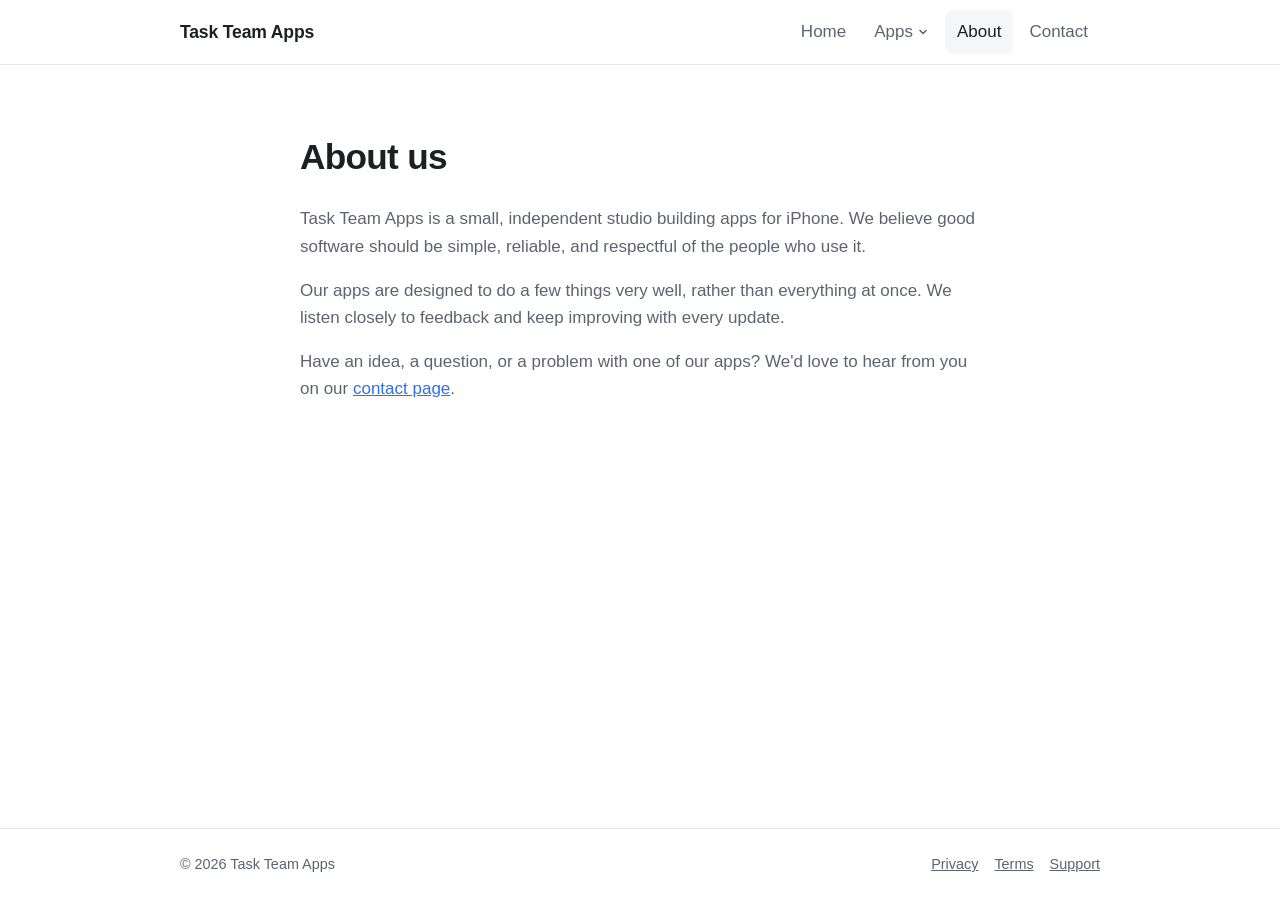
==== about.html @ 3afe0caa "Include dropdown with list of apps" ====
<!DOCTYPE html>
<html lang="en">
<head>
  <meta charset="UTF-8">
  <meta name="viewport" content="width=device-width, initial-scale=1">
  <title>About – Task Team Apps</title>
  <meta name="description" content="About Task Team Apps.">
  <link rel="stylesheet" href="style.css">
  <script src="nav.js" defer></script>
</head>
<body>
  <header>
    <div class="wrap">
      <a class="brand" href="index.html">Task Team Apps</a>
      <nav>
        <ul>
          <li><a href="index.html">Home</a></li>
          <li class="dropdown">
            <button type="button" class="nav-btn" aria-haspopup="true" aria-expanded="false">Apps<svg class="chev" viewBox="0 0 12 12" aria-hidden="true"><path d="M3 4.5 6 7.5 9 4.5" fill="none" stroke="currentColor" stroke-width="1.6" stroke-linecap="round" stroke-linejoin="round"/></svg></button>
            <ul class="menu">
              <li><a href="tax-lien-tracker.html"><span class="menu-title">Tax Lien Tracker</span><span class="menu-sub">Track liens, deadlines and properties</span></a></li>
              <li class="menu-note">More apps coming soon</li>
            </ul>
          </li>
          <li><a href="about.html" aria-current="page">About</a></li>
          <li><a href="contact.html">Contact</a></li>
        </ul>
      </nav>
    </div>
  </header>

  <main>
    <section class="wrap page">
      <h1>About us</h1>
      <p>Task Team Apps is a small, independent studio building apps for iPhone. We believe good software should be simple, reliable, and respectful of the people who use it.</p>
      <p>Our apps are designed to do a few things very well, rather than everything at once. We listen closely to feedback and keep improving with every update.</p>
      <p>Have an idea, a question, or a problem with one of our apps? We'd love to hear from you on our <a href="contact.html">contact page</a>.</p>
    </section>
  </main>

  <footer>
    <div class="wrap">
      <span>&copy; 2026 Task Team Apps</span>
      <span class="footer-links"><a href="privacy.html">Privacy</a><a href="terms.html">Terms</a><a href="contact.html">Support</a></span>
    </div>
  </footer>
</body>
</html>
---- style.css ----
:root {
  --bg: #ffffff;
  --bg-soft: #f5f6f8;
  --text: #1c1f24;
  --muted: #5d6470;
  --accent: #2f6fed;
  --accent-dark: #1f56c4;
  --border: #e3e6ea;
  --radius: 14px;
  --max: 960px;
}

@media (prefers-color-scheme: dark) {
  :root {
    --bg: #111317;
    --bg-soft: #1a1d23;
    --text: #eceef1;
    --muted: #a3aab5;
    --accent: #5b8ff5;
    --accent-dark: #7aa5f7;
    --border: #2a2e36;
  }
}

* { box-sizing: border-box; }

html, body { margin: 0; padding: 0; }

body {
  background: var(--bg);
  color: var(--text);
  font-family: -apple-system, BlinkMacSystemFont, "Segoe UI", Roboto, Helvetica, Arial, sans-serif;
  font-size: 17px;
  line-height: 1.6;
  min-height: 100vh;
  display: flex;
  flex-direction: column;
}

a { color: var(--accent); }
a:hover { color: var(--accent-dark); }

.wrap {
  width: 100%;
  max-width: var(--max);
  margin: 0 auto;
  padding: 0 20px;
}

/* Header & navigation */
header {
  border-bottom: 1px solid var(--border);
}

header .wrap {
  display: flex;
  align-items: center;
  justify-content: space-between;
  gap: 16px;
  height: 64px;
}

.brand {
  font-weight: 700;
  font-size: 1.1rem;
  color: var(--text);
  text-decoration: none;
  letter-spacing: -0.01em;
}

nav ul {
  list-style: none;
  display: flex;
  gap: 4px;
  margin: 0;
  padding: 0;
}

nav a {
  display: block;
  padding: 8px 12px;
  border-radius: 8px;
  color: var(--muted);
  text-decoration: none;
  font-weight: 500;
}

nav a:hover { color: var(--text); background: var(--bg-soft); }

nav a[aria-current="page"] { color: var(--text); background: var(--bg-soft); }

/* Main content */
main { flex: 1; }

.hero {
  padding: 88px 0 72px;
  text-align: center;
}

.hero h1 {
  font-size: clamp(2rem, 5vw, 3rem);
  line-height: 1.15;
  letter-spacing: -0.02em;
  margin: 0 0 16px;
}

.hero p {
  color: var(--muted);
  font-size: 1.15rem;
  max-width: 560px;
  margin: 0 auto 32px;
}

.button {
  display: inline-block;
  background: var(--accent);
  color: #fff;
  padding: 12px 24px;
  border-radius: 10px;
  text-decoration: none;
  font-weight: 600;
}

.button:hover { background: var(--accent-dark); color: #fff; }

.features {
  display: grid;
  grid-template-columns: repeat(auto-fit, minmax(240px, 1fr));
  gap: 20px;
  padding-bottom: 80px;
}

.card {
  background: var(--bg-soft);
  border: 1px solid var(--border);
  border-radius: var(--radius);
  padding: 24px;
}

.card h3 { margin: 0 0 8px; font-size: 1.1rem; }
.card p { margin: 0; color: var(--muted); }

.page {
  padding: 64px 0 80px;
  max-width: 680px;
}

.page h1 {
  font-size: 2.2rem;
  letter-spacing: -0.02em;
  margin: 0 0 20px;
}

.page p { color: var(--muted); }

.contact-box {
  margin-top: 28px;
  background: var(--bg-soft);
  border: 1px solid var(--border);
  border-radius: var(--radius);
  padding: 24px;
}

.contact-box p { margin: 0 0 6px; }
.contact-box a { font-weight: 600; font-size: 1.1rem; }

/* Notice page (open on mobile) */
.notice {
  max-width: 480px;
  margin: 0 auto;
  padding: 72px 0 80px;
  text-align: center;
}

.notice .icon {
  font-size: 56px;
  line-height: 1;
  margin-bottom: 20px;
}

.notice h1 { font-size: 1.8rem; margin: 0 0 14px; letter-spacing: -0.01em; }
.notice p { color: var(--muted); }

.steps {
  text-align: left;
  background: var(--bg-soft);
  border: 1px solid var(--border);
  border-radius: var(--radius);
  padding: 20px 24px 20px 44px;
  margin: 28px 0;
  color: var(--text);
}

.steps li { margin: 6px 0; }

.small { font-size: 0.9rem; color: var(--muted); }

/* Footer */
footer {
  border-top: 1px solid var(--border);
  padding: 24px 0;
  color: var(--muted);
  font-size: 0.9rem;
}

footer .wrap {
  display: flex;
  justify-content: space-between;
  flex-wrap: wrap;
  gap: 8px;
}

footer a { color: var(--muted); }

@media (max-width: 520px) {
  body { font-size: 16px; }
  .brand { font-size: 1rem; }
  nav a { padding: 8px 8px; }
  .hero { padding: 56px 0 48px; }
}

.footer-links { display: flex; gap: 16px; }

/* Legal pages */
.legal h2 { font-size: 1.2rem; margin: 32px 0 8px; color: var(--text); }
.legal ul { color: var(--muted); padding-left: 22px; }
.legal li { margin: 4px 0; }
.legal strong { color: var(--text); }

/* Apps dropdown */
.dropdown { position: relative; }

.nav-btn {
  display: flex;
  align-items: center;
  gap: 4px;
  padding: 8px 12px;
  border: 0;
  border-radius: 8px;
  background: none;
  color: var(--muted);
  font: inherit;
  font-weight: 500;
  cursor: pointer;
}

.nav-btn:hover,
.dropdown.open .nav-btn,
.nav-btn.active { color: var(--text); background: var(--bg-soft); }

.chev { width: 12px; height: 12px; transition: transform 0.15s ease; }
.dropdown.open .chev { transform: rotate(180deg); }

.menu {
  display: none;
  position: absolute;
  top: 100%;
  left: 0;
  z-index: 20;
  min-width: 260px;
  margin: 0;
  padding: 6px;
  list-style: none;
  background: var(--bg);
  border: 1px solid var(--border);
  border-radius: 12px;
  box-shadow: 0 12px 32px rgba(0, 0, 0, 0.12);
}

/* invisible bridge so the menu doesn't close while moving the mouse down */
.menu::before {
  content: "";
  position: absolute;
  left: 0;
  right: 0;
  top: -8px;
  height: 8px;
}

.dropdown.open .menu { display: block; }

@media (hover: hover) {
  .dropdown:hover .menu { display: block; }
  .dropdown:hover .nav-btn { color: var(--text); background: var(--bg-soft); }
}

nav .menu a {
  display: flex;
  flex-direction: column;
  padding: 10px 12px;
  border-radius: 8px;
}

.menu-title { color: var(--text); font-weight: 600; }
.menu-sub { color: var(--muted); font-size: 0.85rem; font-weight: 400; }

.menu-note {
  padding: 8px 12px 6px;
  margin-top: 4px;
  border-top: 1px solid var(--border);
  color: var(--muted);
  font-size: 0.8rem;
}

/* App page */
.eyebrow {
  color: var(--accent) !important;
  font-size: 0.9rem !important;
  font-weight: 600;
  margin: 0 auto 12px !important;
}

.plans-section { padding-bottom: 48px; }
.plans-section h2 { font-size: 1.6rem; margin: 0 0 20px; letter-spacing: -0.01em; }

.plans {
  display: grid;
  grid-template-columns: repeat(auto-fit, minmax(260px, 1fr));
  gap: 20px;
  margin-bottom: 16px;
}

.plan .price { color: var(--text); font-size: 1.8rem; font-weight: 700; margin: 4px 0 0; }
.plan .price span { font-size: 1rem; font-weight: 500; color: var(--muted); }
.plan .price-alt { font-size: 0.9rem; margin: 2px 0 0; }
.plan ul { margin: 16px 0 0; padding-left: 20px; color: var(--muted); }
.plan li { margin: 4px 0; }
.plan-pro { border-color: var(--accent); }

.app-links { padding-bottom: 64px; }

.brand { white-space: nowrap; }

@media (max-width: 520px) {
  header .wrap {
    flex-wrap: wrap;
    height: auto;
    padding-top: 12px;
    padding-bottom: 6px;
    row-gap: 4px;
  }
  nav { width: 100%; margin-left: -8px; }
  nav ul { gap: 2px; }
  nav a, .nav-btn { padding: 8px 8px; }
  .menu { min-width: 250px; }
}
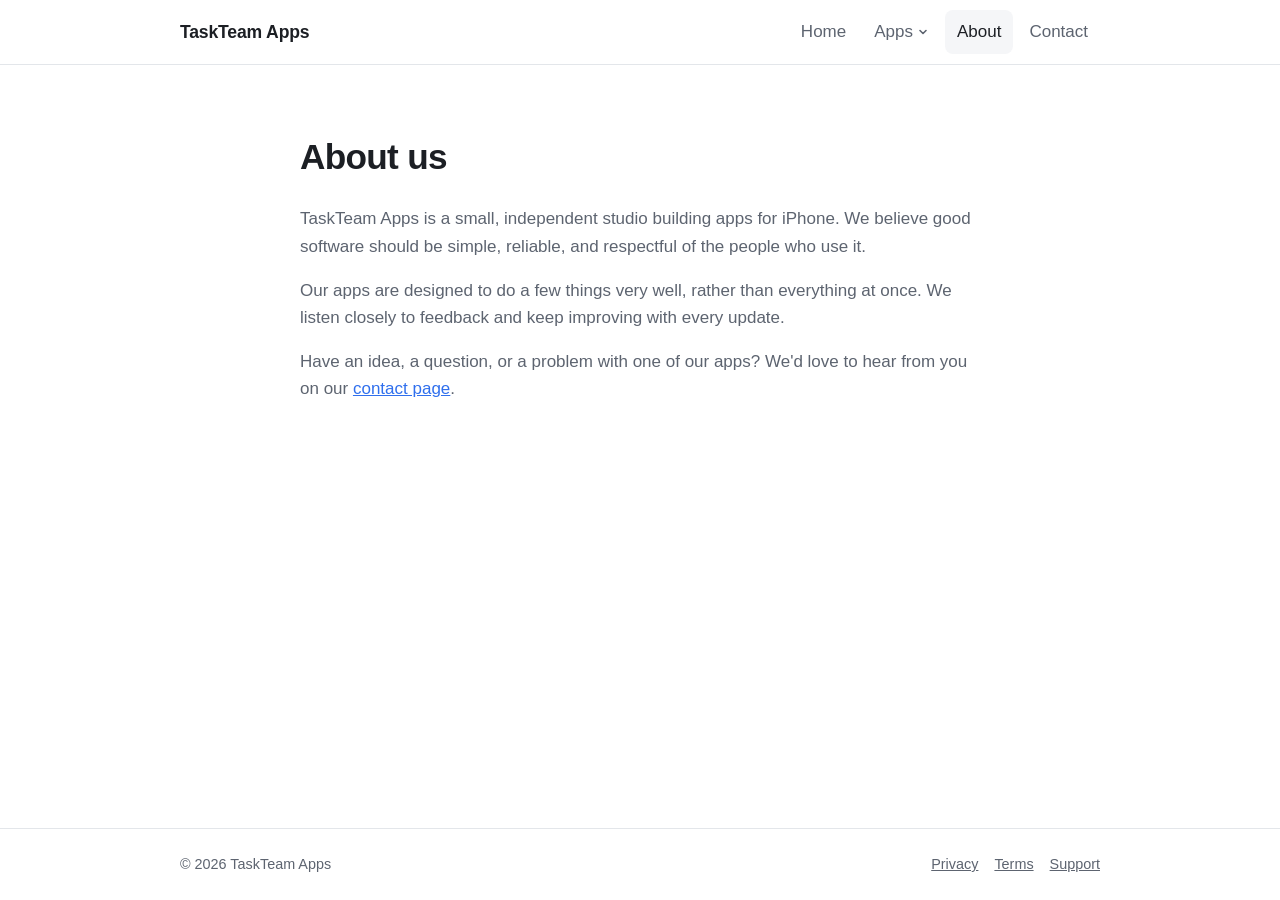
==== commit 203680fb: "Fix - TaskTeam is one word" ====
--- a/about.html
+++ b/about.html
@@ -3,15 +3,15 @@
 <head>
   <meta charset="UTF-8">
   <meta name="viewport" content="width=device-width, initial-scale=1">
-  <title>About – Task Team Apps</title>
-  <meta name="description" content="About Task Team Apps.">
+  <title>About – TaskTeam Apps</title>
+  <meta name="description" content="About TaskTeam Apps.">
   <link rel="stylesheet" href="style.css">
   <script src="nav.js" defer></script>
 </head>
 <body>
   <header>
     <div class="wrap">
-      <a class="brand" href="index.html">Task Team Apps</a>
+      <a class="brand" href="index.html">TaskTeam Apps</a>
       <nav>
         <ul>
           <li><a href="index.html">Home</a></li>
@@ -32,7 +32,7 @@
   <main>
     <section class="wrap page">
       <h1>About us</h1>
-      <p>Task Team Apps is a small, independent studio building apps for iPhone. We believe good software should be simple, reliable, and respectful of the people who use it.</p>
+      <p>TaskTeam Apps is a small, independent studio building apps for iPhone. We believe good software should be simple, reliable, and respectful of the people who use it.</p>
       <p>Our apps are designed to do a few things very well, rather than everything at once. We listen closely to feedback and keep improving with every update.</p>
       <p>Have an idea, a question, or a problem with one of our apps? We'd love to hear from you on our <a href="contact.html">contact page</a>.</p>
     </section>
@@ -40,7 +40,7 @@
 
   <footer>
     <div class="wrap">
-      <span>&copy; 2026 Task Team Apps</span>
+      <span>&copy; 2026 TaskTeam Apps</span>
       <span class="footer-links"><a href="privacy.html">Privacy</a><a href="terms.html">Terms</a><a href="contact.html">Support</a></span>
     </div>
   </footer>
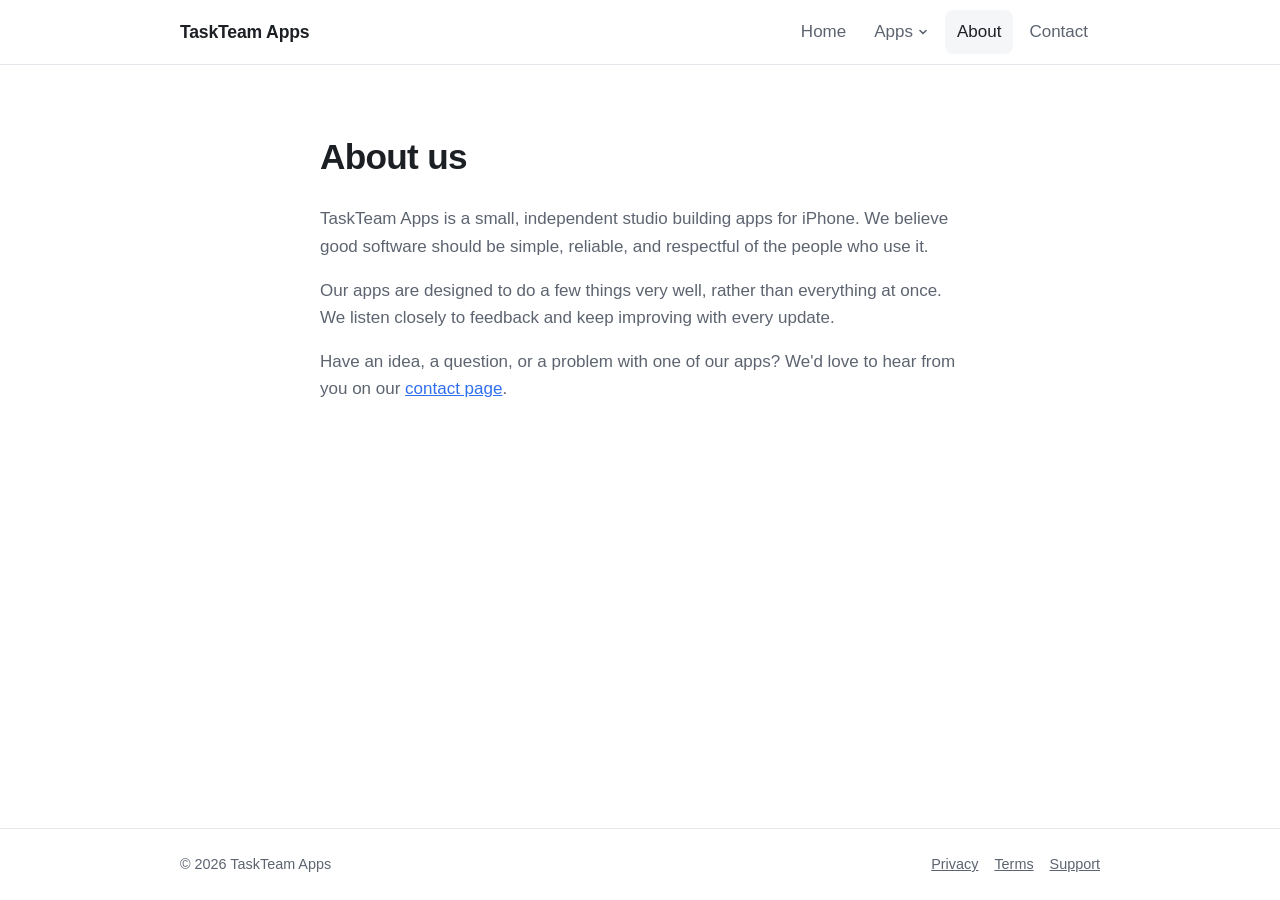
==== commit cafca1c2: "Use more email aliases" ====
--- a/about.html
+++ b/about.html
@@ -18,7 +18,7 @@
           <li class="dropdown">
             <button type="button" class="nav-btn" aria-haspopup="true" aria-expanded="false">Apps<svg class="chev" viewBox="0 0 12 12" aria-hidden="true"><path d="M3 4.5 6 7.5 9 4.5" fill="none" stroke="currentColor" stroke-width="1.6" stroke-linecap="round" stroke-linejoin="round"/></svg></button>
             <ul class="menu">
-              <li><a href="tax-lien-tracker.html"><span class="menu-title">Tax Lien Tracker</span><span class="menu-sub">Track liens, deadlines and properties</span></a></li>
+              <li><a href="tax-lien-tracker.html"><span class="menu-title">Tax Lien Tracker</span></a></li>
               <li class="menu-note">More apps coming soon</li>
             </ul>
           </li>
--- a/style.css
+++ b/style.css
@@ -141,7 +141,7 @@
 .card p { margin: 0; color: var(--muted); }
 
 .page {
-  padding: 64px 0 80px;
+  padding: 64px 20px 80px;
   max-width: 680px;
 }
 
@@ -344,3 +344,16 @@
   nav a, .nav-btn { padding: 8px 8px; }
   .menu { min-width: 250px; }
 }
+
+/* Contact page */
+.contact-grid {
+  display: grid;
+  grid-template-columns: repeat(auto-fit, minmax(280px, 1fr));
+  gap: 16px;
+  margin-top: 28px;
+}
+.contact-grid .contact-box { margin-top: 0; }
+.contact-box h3 { margin: 0 0 6px; font-size: 1.05rem; }
+.contact-box p { margin: 0 0 12px; }
+.contact-box a { font-size: 1rem; overflow-wrap: anywhere; }
+.contact-box a.inline { font-weight: 400; font-size: inherit; }
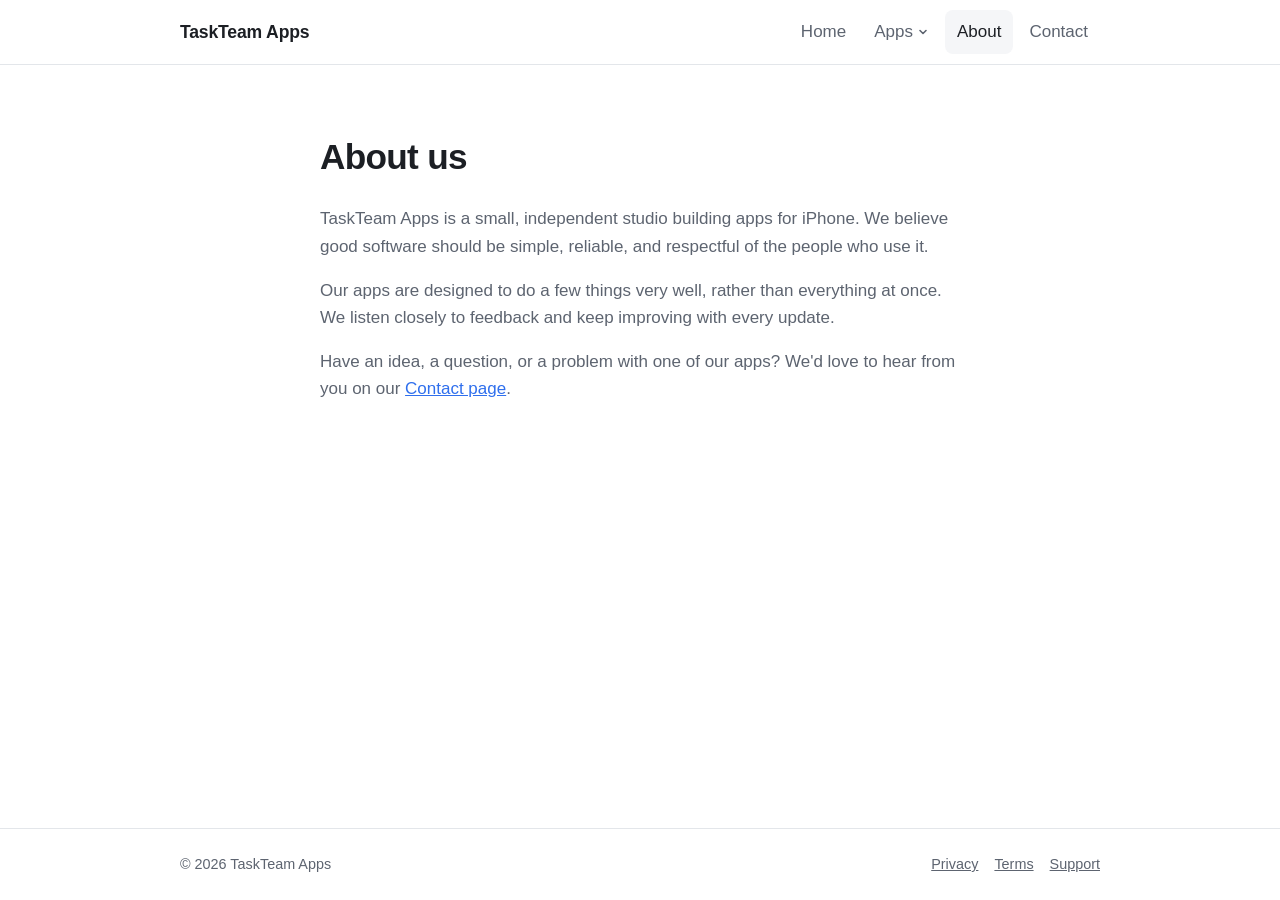
==== commit c280a956: "Minor fixes" ====
--- a/about.html
+++ b/about.html
@@ -34,7 +34,7 @@
       <h1>About us</h1>
       <p>TaskTeam Apps is a small, independent studio building apps for iPhone. We believe good software should be simple, reliable, and respectful of the people who use it.</p>
       <p>Our apps are designed to do a few things very well, rather than everything at once. We listen closely to feedback and keep improving with every update.</p>
-      <p>Have an idea, a question, or a problem with one of our apps? We'd love to hear from you on our <a href="contact.html">contact page</a>.</p>
+      <p>Have an idea, a question, or a problem with one of our apps? We'd love to hear from you on our <a href="contact.html">Contact page</a>.</p>
     </section>
   </main>
 
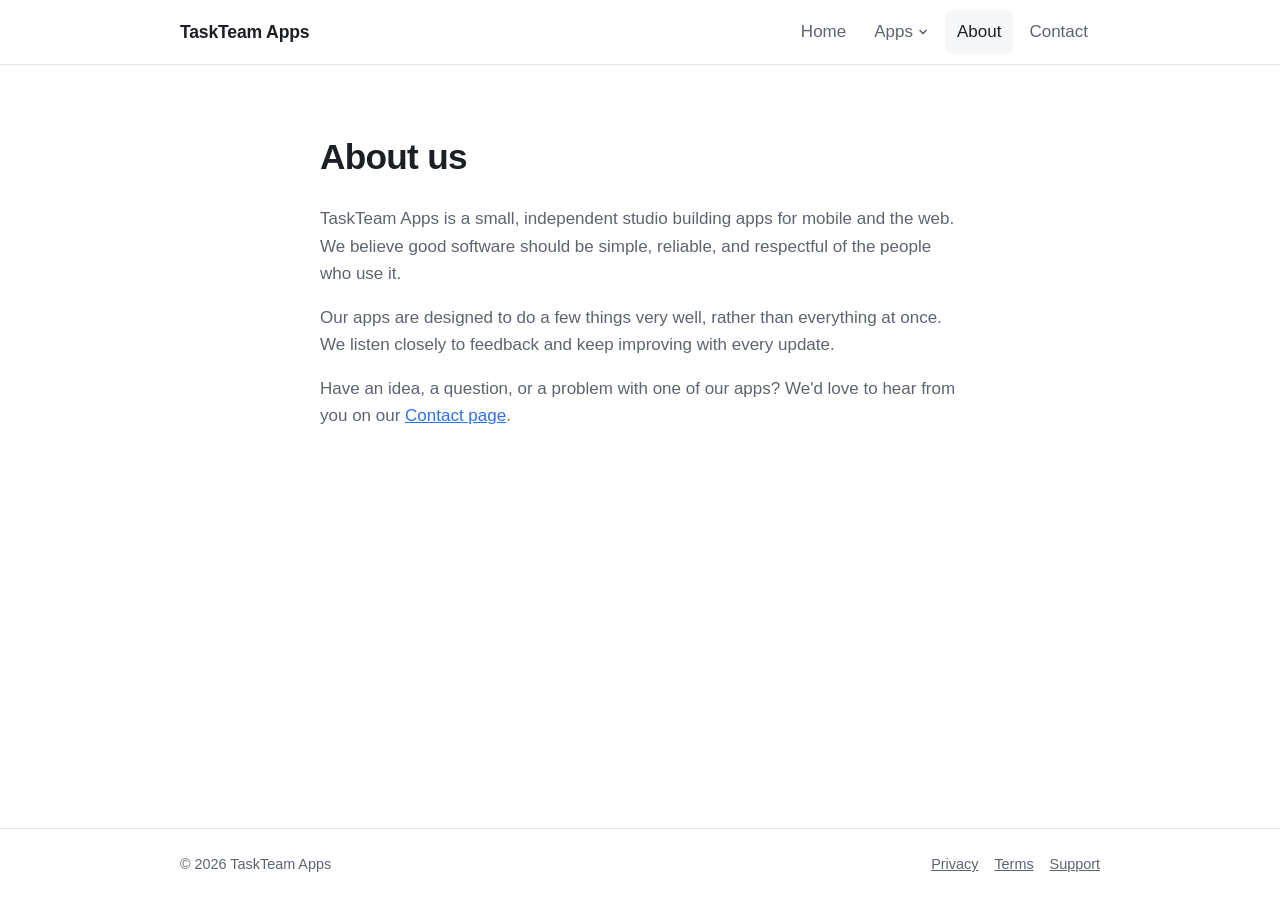
==== commit 7b1e34e7: "Also include Android and web apps" ====
--- a/about.html
+++ b/about.html
@@ -32,7 +32,7 @@
   <main>
     <section class="wrap page">
       <h1>About us</h1>
-      <p>TaskTeam Apps is a small, independent studio building apps for iPhone. We believe good software should be simple, reliable, and respectful of the people who use it.</p>
+      <p>TaskTeam Apps is a small, independent studio building apps for mobile and the web. We believe good software should be simple, reliable, and respectful of the people who use it.</p>
       <p>Our apps are designed to do a few things very well, rather than everything at once. We listen closely to feedback and keep improving with every update.</p>
       <p>Have an idea, a question, or a problem with one of our apps? We'd love to hear from you on our <a href="contact.html">Contact page</a>.</p>
     </section>
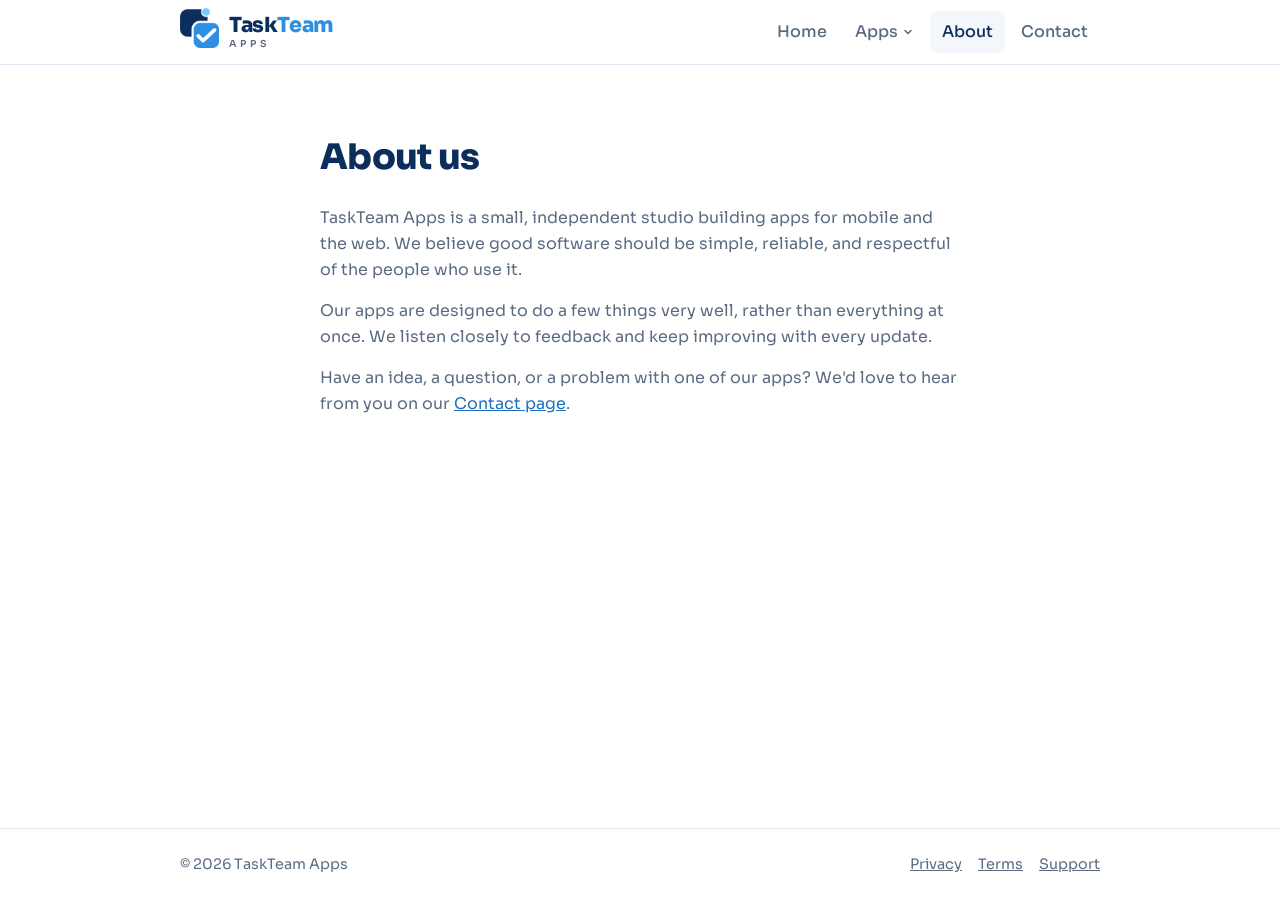
==== commit b10b7e7f: "Import branding" ====
--- a/about.html
+++ b/about.html
@@ -5,13 +5,18 @@
   <meta name="viewport" content="width=device-width, initial-scale=1">
   <title>About – TaskTeam Apps</title>
   <meta name="description" content="About TaskTeam Apps.">
+  <link rel="icon" href="favicon.ico" sizes="any">
+  <link rel="icon" type="image/png" href="assets/favicon-32.png">
+  <link rel="apple-touch-icon" href="assets/apple-touch-icon.png">
+  <meta name="theme-color" content="#0B2E5C">
+  <link rel="preload" href="fonts/sora.woff" as="font" type="font/woff" crossorigin>
   <link rel="stylesheet" href="style.css">
   <script src="nav.js" defer></script>
 </head>
 <body>
   <header>
     <div class="wrap">
-      <a class="brand" href="index.html">TaskTeam Apps</a>
+      <a class="brand" href="index.html" aria-label="TaskTeam Apps home"><picture><source srcset="assets/logo-mark-dark.png" media="(prefers-color-scheme: dark)"><img class="brand-mark" src="assets/logo-mark.png" alt="" width="39" height="40"></picture><span class="brand-text"><span class="brand-name"><span class="b-task">Task</span><span class="b-team">Team</span></span><span class="brand-sub">Apps</span></span></a>
       <nav>
         <ul>
           <li><a href="index.html">Home</a></li>
--- a/style.css
+++ b/style.css
@@ -1,24 +1,49 @@
+@font-face {
+  font-family: "Sora";
+  src: url("fonts/sora.woff") format("woff");
+  font-weight: 100 800;
+  font-style: normal;
+  font-display: swap;
+}
+
+/* Brand palette: Navy #0B2E5C · Team Blue #2E8FE0 · Spark #7CC8FF */
 :root {
+  --navy: #0B2E5C;
+  --team-blue: #2E8FE0;
+  --spark: #7CC8FF;
+
   --bg: #ffffff;
-  --bg-soft: #f5f6f8;
-  --text: #1c1f24;
-  --muted: #5d6470;
-  --accent: #2f6fed;
-  --accent-dark: #1f56c4;
-  --border: #e3e6ea;
+  --bg-soft: #f3f7fc;
+  --text: #0B2E5C;
+  --muted: #5b6b82;
+  --accent: #2E8FE0;
+  --accent-hover: #0B2E5C;
+  --accent-hover-text: #ffffff;
+  --link: #1f6fc2;
+  --link-hover: #0B2E5C;
+  --border: #dde6f1;
+  --brand-task: #0B2E5C;
+  --brand-team: #2E8FE0;
+  --shadow: 0 12px 32px rgba(11, 46, 92, 0.12);
   --radius: 14px;
   --max: 960px;
 }
 
 @media (prefers-color-scheme: dark) {
   :root {
-    --bg: #111317;
-    --bg-soft: #1a1d23;
-    --text: #eceef1;
-    --muted: #a3aab5;
-    --accent: #5b8ff5;
-    --accent-dark: #7aa5f7;
-    --border: #2a2e36;
+    --bg: #061a35;
+    --bg-soft: #0b2a52;
+    --text: #eef4fb;
+    --muted: #a8b8cd;
+    --accent: #2E8FE0;
+    --accent-hover: #7CC8FF;
+    --accent-hover-text: #0B2E5C;
+    --link: #7CC8FF;
+    --link-hover: #b5e0ff;
+    --border: #18406f;
+    --brand-task: #ffffff;
+    --brand-team: #2E8FE0;
+    --shadow: 0 12px 32px rgba(0, 0, 0, 0.45);
   }
 }
 
@@ -29,16 +54,20 @@
 body {
   background: var(--bg);
   color: var(--text);
-  font-family: -apple-system, BlinkMacSystemFont, "Segoe UI", Roboto, Helvetica, Arial, sans-serif;
-  font-size: 17px;
+  font-family: "Sora", -apple-system, BlinkMacSystemFont, "Segoe UI", Roboto, Helvetica, Arial, sans-serif;
+  font-size: 16px;
   line-height: 1.6;
   min-height: 100vh;
   display: flex;
   flex-direction: column;
 }
 
-a { color: var(--accent); }
-a:hover { color: var(--accent-dark); }
+a { color: var(--link); }
+a:hover { color: var(--link-hover); }
+
+h1, h2, h3 { color: var(--text); }
+h1 { font-weight: 800; }
+h2, h3 { font-weight: 600; }
 
 .wrap {
   width: 100%;
@@ -61,11 +90,32 @@
 }
 
 .brand {
-  font-weight: 700;
-  font-size: 1.1rem;
-  color: var(--text);
+  display: flex;
+  align-items: center;
+  gap: 10px;
   text-decoration: none;
-  letter-spacing: -0.01em;
+}
+
+.brand-mark { width: 39px; height: 40px; flex: none; }
+
+.brand-text { display: flex; flex-direction: column; line-height: 1; }
+
+.brand-name {
+  font-weight: 800;
+  font-size: 1.3rem;
+  letter-spacing: -0.02em;
+}
+
+.b-task { color: var(--brand-task); }
+.b-team { color: var(--brand-team); }
+
+.brand-sub {
+  margin-top: 4px;
+  color: var(--muted);
+  font-size: 0.6rem;
+  font-weight: 600;
+  letter-spacing: 0.42em;
+  text-transform: uppercase;
 }
 
 nav ul {
@@ -119,9 +169,10 @@
   border-radius: 10px;
   text-decoration: none;
   font-weight: 600;
-}
-
-.button:hover { background: var(--accent-dark); color: #fff; }
+  transition: background 0.15s ease, color 0.15s ease;
+}
+
+.button:hover { background: var(--accent-hover); color: var(--accent-hover-text); }
 
 .features {
   display: grid;
@@ -213,8 +264,7 @@
 footer a { color: var(--muted); }
 
 @media (max-width: 520px) {
-  body { font-size: 16px; }
-  .brand { font-size: 1rem; }
+  body { font-size: 15px; }
   nav a { padding: 8px 8px; }
   .hero { padding: 56px 0 48px; }
 }
@@ -264,7 +314,7 @@
   background: var(--bg);
   border: 1px solid var(--border);
   border-radius: 12px;
-  box-shadow: 0 12px 32px rgba(0, 0, 0, 0.12);
+  box-shadow: var(--shadow);
 }
 
 /* invisible bridge so the menu doesn't close while moving the mouse down */
@@ -304,7 +354,7 @@
 
 /* App page */
 .eyebrow {
-  color: var(--accent) !important;
+  color: var(--link) !important;
   font-size: 0.9rem !important;
   font-weight: 600;
   margin: 0 auto 12px !important;
@@ -357,3 +407,11 @@
 .contact-box p { margin: 0 0 12px; }
 .contact-box a { font-size: 1rem; overflow-wrap: anywhere; }
 .contact-box a.inline { font-weight: 400; font-size: inherit; }
+
+/* Hero logo mark (home page) */
+.hero-mark { display: block; width: 72px; height: auto; margin: 0 auto 24px; }
+
+/* Brand-tinted hero background */
+.hero {
+  background: radial-gradient(ellipse at top, rgba(124, 200, 255, 0.22), transparent 65%);
+}
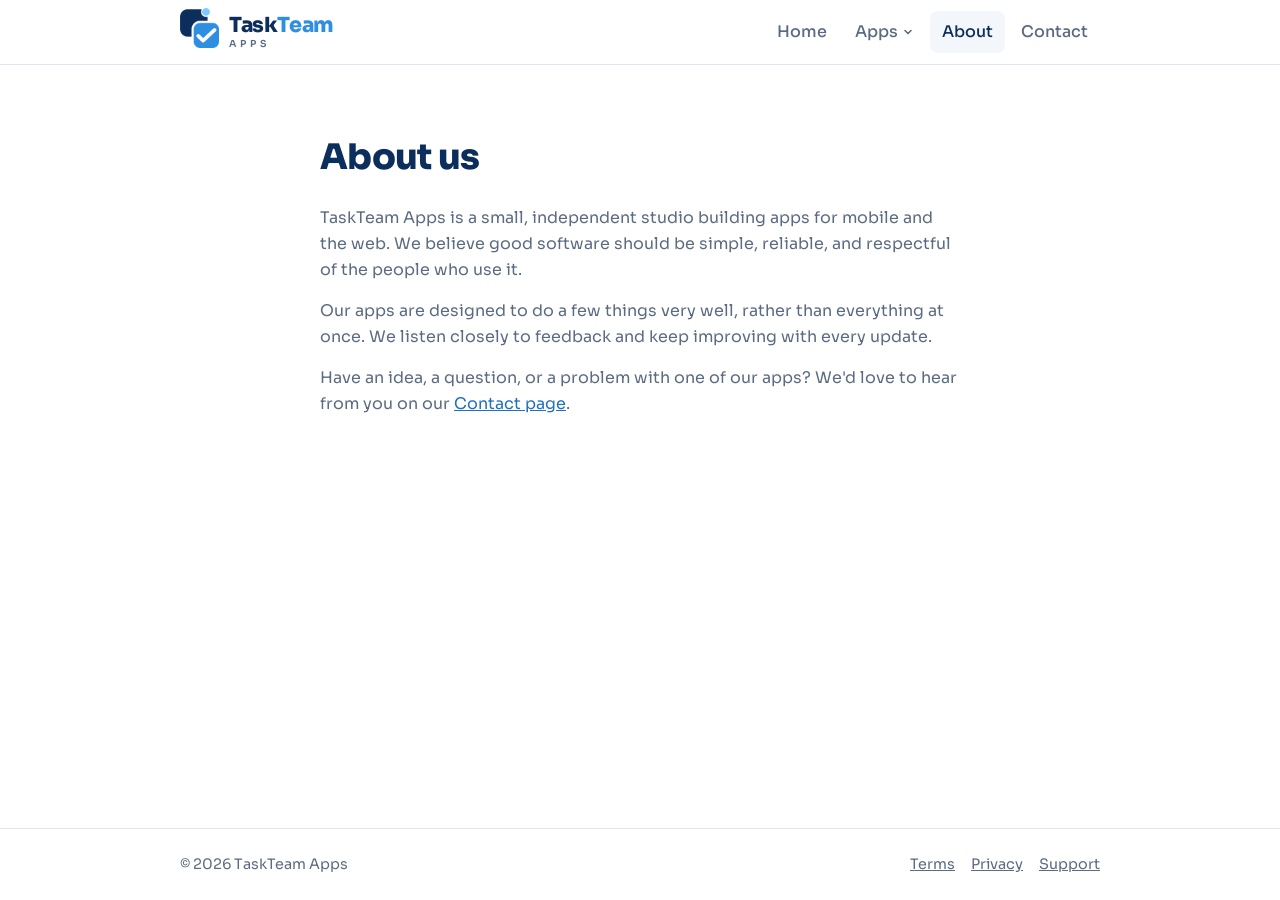
==== commit 5b3f401d: "Reorder footer" ====
--- a/about.html
+++ b/about.html
@@ -23,7 +23,7 @@
           <li class="dropdown">
             <button type="button" class="nav-btn" aria-haspopup="true" aria-expanded="false">Apps<svg class="chev" viewBox="0 0 12 12" aria-hidden="true"><path d="M3 4.5 6 7.5 9 4.5" fill="none" stroke="currentColor" stroke-width="1.6" stroke-linecap="round" stroke-linejoin="round"/></svg></button>
             <ul class="menu">
-              <li><a href="tax-lien-tracker.html"><span class="menu-title">Tax Lien Tracker</span></a></li>
+              <li><a href="tax-lien-tracker.html"><img class="menu-icon" src="assets/tlt-icon-small.png" alt="" width="32" height="32"><span class="menu-title">Tax Lien Tracker</span></a></li>
               <li class="menu-note">More apps coming soon</li>
             </ul>
           </li>
@@ -46,7 +46,7 @@
   <footer>
     <div class="wrap">
       <span>&copy; 2026 TaskTeam Apps</span>
-      <span class="footer-links"><a href="privacy.html">Privacy</a><a href="terms.html">Terms</a><a href="contact.html">Support</a></span>
+      <span class="footer-links"><a href="terms.html">Terms</a><a href="privacy.html">Privacy</a><a href="contact.html">Support</a></span>
     </div>
   </footer>
 </body>
--- a/style.css
+++ b/style.css
@@ -415,3 +415,27 @@
 .hero {
   background: radial-gradient(ellipse at top, rgba(124, 200, 255, 0.22), transparent 65%);
 }
+
+/* App icons */
+.app-icon {
+  display: block;
+  width: 120px;
+  height: 120px;
+  margin: 0 auto 24px;
+  border-radius: 22.5%;
+  box-shadow: 0 10px 30px rgba(11, 46, 92, 0.18), 0 0 0 1px rgba(11, 46, 92, 0.06);
+}
+
+nav .menu a:has(.menu-icon) {
+  flex-direction: row;
+  align-items: center;
+  gap: 12px;
+}
+
+.menu-icon {
+  width: 32px;
+  height: 32px;
+  flex: none;
+  border-radius: 22.5%;
+  box-shadow: 0 0 0 1px rgba(11, 46, 92, 0.08);
+}
